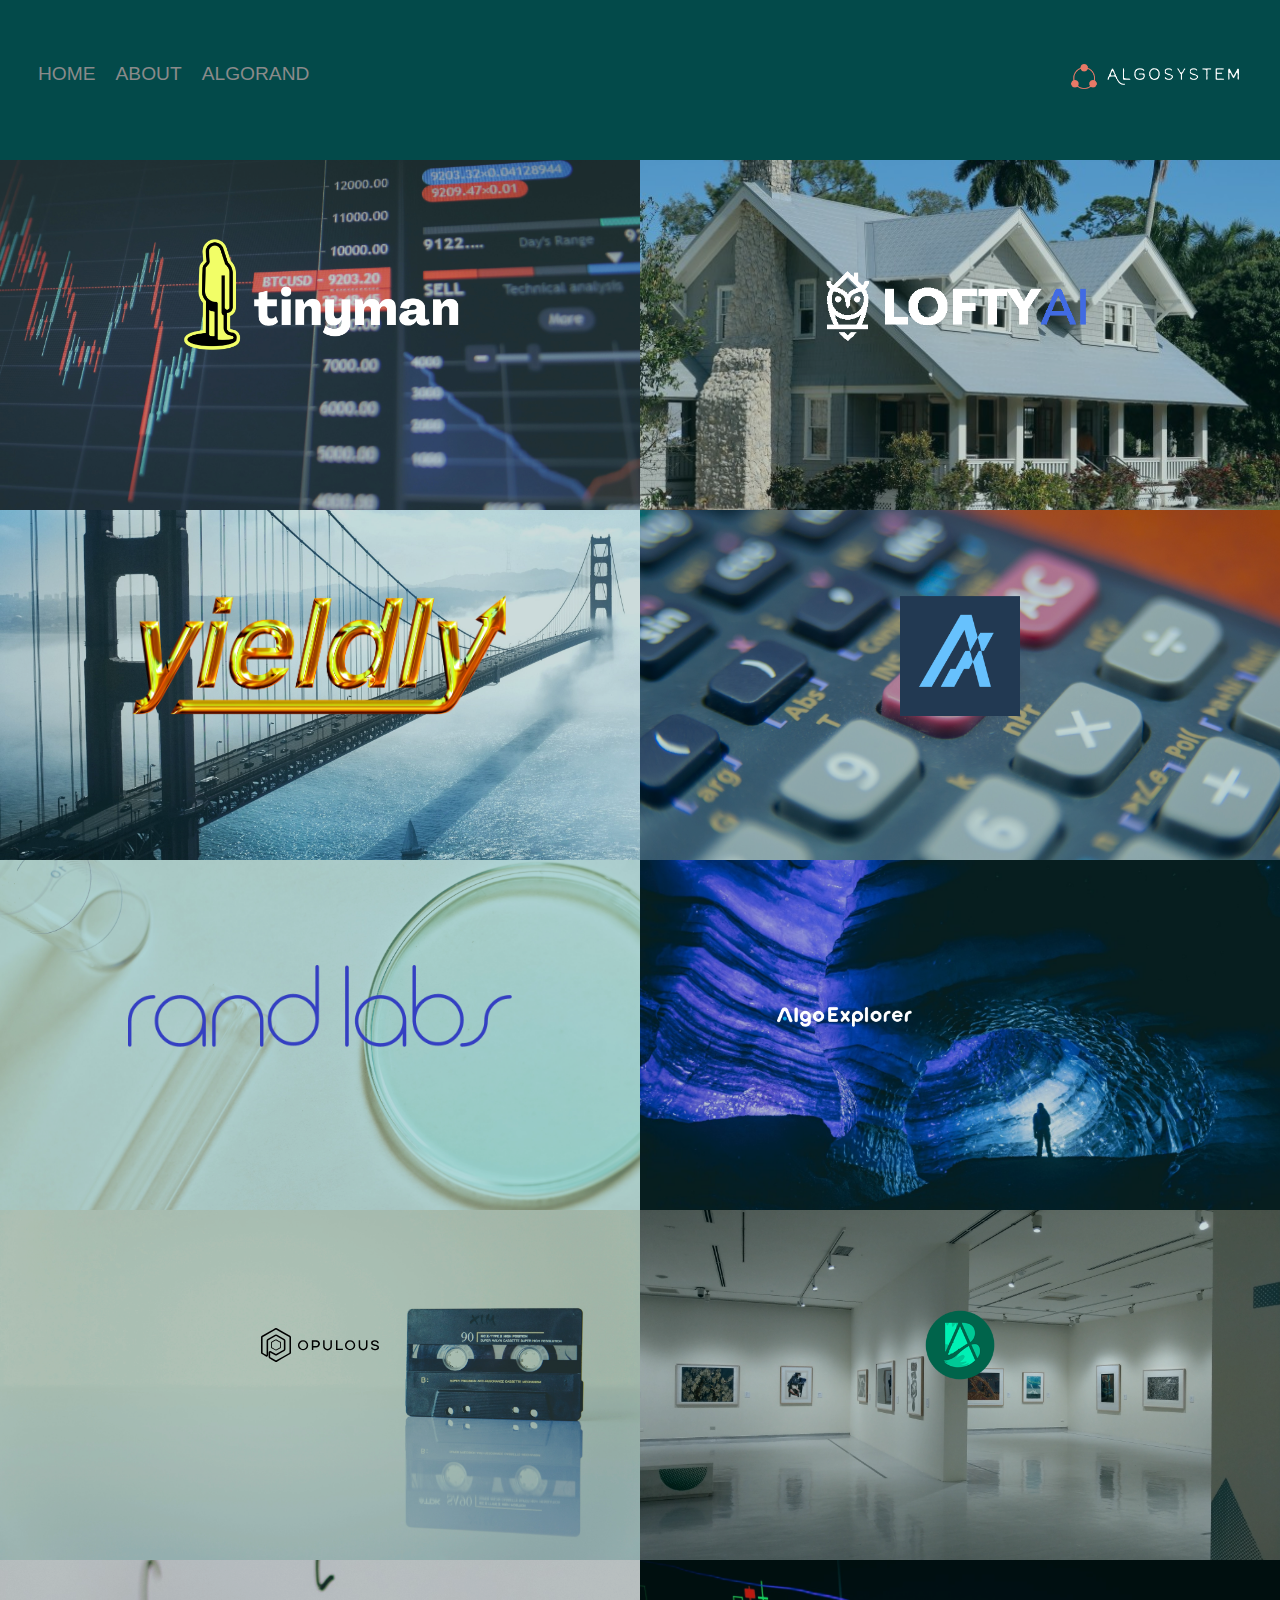
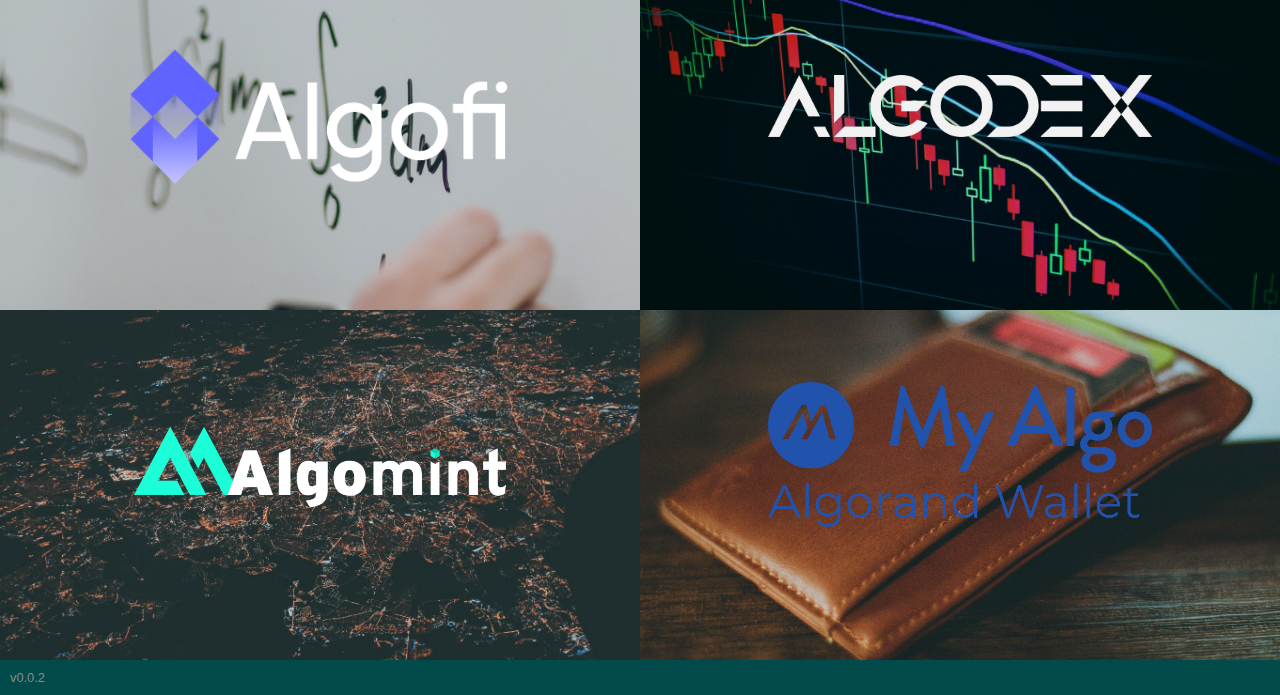
==== index.html @ 9c1c0b8f "base" ====
<!DOCTYPE html>
<html>
<head>
	<meta charset="utf-8" />
	<title>AlgoSystem</title>
	<meta name="viewport" content="width=device-width, initial-scale=1">
	<link rel="stylesheet" type="text/css" href="styles.css?version5">
</head>
<script async src="https://www.googletagmanager.com/gtag/js?id=UA-44751289-1"></script>
<script>
	window.dataLayer = window.dataLayer || [];
	function gtag(){dataLayer.push(arguments);}
	gtag('js', new Date());

	gtag('config', 'UA-44751289-1');
</script>
<body>
	<div class="container">
		<div class="nav-wrapper">
			<div class="left-side">
				<div class="nav-link-wrapper">
					<a href="index.html">Home</a>
				</div>
				
				<div class="nav-link-wrapper">
					<a href="about.html">About</a>
				</div>
					
				<div class="nav-link-wrapper">	
					<a href="https://algorand.com" target="_blank">Algorand</a>
				</div>
			</div>
		</div>
		
		<div class="right-side">
			<div class="brand">
				<img src="images\logos\algosystem\cover.png" width="350" alt="">
			</div>
		</div>
	</div>
	<br>
	<br>
	<div class="content-wrapper">
		<div class="portfolio-items-wrapper">
			<div class="portfolio-item-wrapper">
				<div class="portfolio-img-background" style="background-image:url(images/backgrounds/market.jpg">
				</div>
				<div class="img-text-wrapper">
					<div class="logo-wrapper">
						<a href="https://tinyman.org" target="_blank">
						<img src="images/logos/tinyman/tinyman_logo_white.png" width="200" alt="">
						</a>
					</div>
					<div class="subtitle">
						Tinyman is a decentralized trading protocol which utilizes the fast and secure framework of the Algorand blockchain, creating an open and safe marketplace for traders, liquidity providers, and developers.
					</div>
				</div>
			</div>
			<div class="portfolio-item-wrapper">
				<div class="portfolio-img-background" style="background-image:url(images/backgrounds/house.jpg">
				</div>
				<div class="img-text-wrapper">
					<div class="logo-wrapper">
						<a href="https://www.lofty.ai/" target="_blank">
						<img src="images/logos/lofty/loftylogo_whiteblue.png" width="200" alt="">
						</a>
					</div>
					<div class="subtitle">
						Become a direct owner of A.I. vetted real estate in 5 minutes and sell anytime.
					</div>
				</div>
			</div>
			<div class="portfolio-item-wrapper">
				<div class="portfolio-img-background" style="background-image:url(images/backgrounds/bridge.jpg">
				</div>
				<div class="img-text-wrapper">
					<div class="logo-wrapper">
						<a href="https://www.yieldly.finance" target="_blank">
						<img src="images/logos/yieldly/yieldly_3d_logo_01.png" width="200" alt="">
						</a>
					</div>
					<div class="subtitle">
						The world's first and only DeFi suite on Algorand. No-loss prize games. Multi-asset staking. Cross-chain swapping.  
					</div>
				</div>
			</div>
			<div class="portfolio-item-wrapper">
				<div class="portfolio-img-background" style="background-image:url(images/backgrounds/calc.jpg">
				</div>
				<div class="img-text-wrapper">
					<div class="logo-wrapper">
						<a href="https://algooptimizer.com/" target="_blank">
						<img src="images/logos/algooptimizer/logo.png" width="200" alt="">
						</a>
					</div>
					<div class="subtitle">
						Optimize staking rewards on Algorand by compounding rewards at the right time.
					</div>
				</div>
			</div>
			<div class="portfolio-item-wrapper">
				<div class="portfolio-img-background" style="background-image:url(images/backgrounds/lab.jpg">
				</div>
				<div class="img-text-wrapper">
					<div class="logo-wrapper">
						<a href="https://randlabs.io/" target="_blank">
						<img src="images/logos/randlabs/logo-blue-big.png" width="200" alt="">
						</a>
					</div>
					<div class="subtitle">
						Rand Labs is a blockchain development lab specialized in Algorand technology.
					</div>
				</div>
			</div>
			<div class="portfolio-item-wrapper">
				<div class="portfolio-img-background" style="background-image:url(images/backgrounds/cave.jpg">
				</div>
				<div class="img-text-wrapper">
					<div class="logo-wrapper" width="400">
						<a href="https://algoexplorer.io/" target="_blank">
						<img src="images/logos/algoexplorer/algoexplorer-logo.png" width="200" alt="">
						</a>
					</div>
					<div class="subtitle">
						Blockchain explorer for the Algorand blockchain.
					</div>
				</div>
			</div>
			<div class="portfolio-item-wrapper">
				<div class="portfolio-img-background" style="background-image:url(images/backgrounds/music2.jpg">
				</div>
				<div class="img-text-wrapper">
					<div class="logo-wrapper">
						<a href="https://opulous.org/" target="_blank">
						<img src="images/logos/opulous/opulous-logo-black.svg" width="200" alt="">
						</a>
					</div>
					<div class="subtitle">
						Opulous brings Decentralized Finance to the music industry, changing how artists access the funding they need and providing a launchpad for the first music copyright-backed NFTs.
					</div>
				</div>
			</div>
			<div class="portfolio-item-wrapper">
				<div class="portfolio-img-background" style="background-image:url(images/backgrounds/gallery.jpg">
				</div>
				<div class="img-text-wrapper">
					<div class="logo-wrapper">
						<a href="https://ab2.gallery" target="_blank">
						<img src="images/logos/ab2/banner-ab2.png" width="200" alt="">
						</a>
					</div>
					<div class="subtitle">
						AB2 Gallery is a decentralized marketplace for crypto art assets secured on the Algorand blockchain. It is a trustless, permissionless, and secure trading solution for artists and collectors in the Algorand Ecosystem.
					</div>
				</div>
			</div>
			<div class="portfolio-item-wrapper">
				<div class="portfolio-img-background" style="background-image:url(images/backgrounds/borrow.jpg">
				</div>
				<div class="img-text-wrapper">
					<div class="logo-wrapper">
						<a href="https://www.algofi.org/" target="_blank">
						<img src="images/logos/algofi/algofi.png" width="200" alt="">
						</a>
					</div>
					<div class="subtitle">
						Fast, low-cost lending market on the Algorand blockchain.
					</div>
				</div>
			</div>
			<div class="portfolio-item-wrapper">
				<div class="portfolio-img-background" style="background-image:url(images/backgrounds/market2.jpg">
				</div>
				<div class="img-text-wrapper">
					<div class="logo-wrapper">
						<a href="https://about.algodex.com" target="_blank">
						<img src="images/logos/algodex/logo-inline-dark-transparent@2x.png" width="200" alt="">
						</a>
					</div>
					<div class="subtitle">
						Algodex is a highly decentralized exchange with the orderbook completely on the Algorand blockchain itself.
					</div>
				</div>
			</div>
			<div class="portfolio-item-wrapper">
				<div class="portfolio-img-background" style="background-image:url(images/backgrounds/network.jpg">
				</div>
				<div class="img-text-wrapper">
					<div class="logo-wrapper">
						<a href="https://www.algomint.io/" target="_blank">
						<img src="images/logos/algomint/algomint-logo.png" width="200" alt="">
						</a>
					</div>
					<div class="subtitle">
						Building interoperability for the next generation of blockchains.
					</div>
				</div>
			</div>
			<div class="portfolio-item-wrapper">
				<div class="portfolio-img-background" style="background-image:url(images/backgrounds/wallet.jpg">
				</div>
				<div class="img-text-wrapper">
					<div class="logo-wrapper">
						<a href="https://wallet.myalgo.com/" target="_blank">
						<img src="images/logos/myalgo/algo-wallet.png" width="200" alt="">
						</a>
					</div>
					<div class="subtitle">
						My Algo is an Algorand Wallet allowing you to freely interact with the Algorand blockchain.
					</div>
				</div>
			</div>
		</div>
	</div>

</body>
<footer>
	<div class="version">
		v0.0.2
	</div>
</footer>
<script>
	const portfolioItems = document.querySelectorAll('.portfolio-item-wrapper')
	
	portfolioItems.forEach(portfolioItem => {
		portfolioItem.addEventListener('mouseover', () => {
			portfolioItem.childNodes[1].classList.add('img-darken');
		})
		portfolioItem.addEventListener('mouseout', () => {
			portfolioItem.childNodes[1].classList.remove('img-darken');
		})
	})
</script>
</html>
---- styles.css ----
body {
	margin: 0px;
	background-color: #034A4A;
	height: 100%
}

.nav-wrapper {
	display: flex;
	justify-content: space-between;
	padding: 38px;
}

.left-side {
	display: flex;
}

.nav-wrapper > .left-side > div {
	margin-right: 20px;
	margin-top: 34px;
	text-transform: uppercase;
}

.nav-link-wrapper {
	font: 0.8em "Fira Sans", sans-serif;
	font-weight: 400;
	border-bottom: 1px solid transparent;
	transition: border-bottom 0.5s;
}

.nav-link-wrapper a {
	color: #8a8a8a;
	text-decoration: none;
	transition: color 0.5s;
}

.nav-link-wrapper:hover {
	border-bottom: 1px solid black;
}

.nav-link-wrapper a:hover {
	color: black;
}

.right-side {
	position: absolute;
	right: 0%;
	top: 0
}

.text-block {
	font: 1.2em "Fira Sans", sans-serif;
	display: flex;
	padding: 38px;
	color: #8a8a8a;
}

.contacts {
	display: flex;
	justify-content: center;
	margin: 50px;
}

.contacts img {
	padding: 10px;
}

.portfolio-items-wrapper {
	display: grid;
	margin: 0 auto;
}

.brand img {
	width: 150px;
	padding-top: 45px;
}

@media (min-width: 900px) {
  .portfolio-items-wrapper { grid-template-columns: repeat(2, 1fr); }
  .img-text-wrapper { padding-left: 0px; padding-right: 0px; }
  .brand img {width: 250px; padding-top: 25px; }
  .nav-wrapper > .left-side > div {	margin-top: 25px; }
  .nav-link-wrapper {font: 1.2em "Fira Sans", sans-serif;}
  .contacts img {padding: 50px;}
}

@media (min-width: 1500px) {
  .portfolio-items-wrapper { grid-template-columns: repeat(3, 1fr); }
  .img-text-wrapper { padding-left: 100px; padding-right: 100px; }
  .brand img {width: 350px; padding-top: 0px;}
  .nav-wrapper > .left-side > div {	margin-top: 25px; }
  .nav-link-wrapper {font: 1.2em "Fira Sans", sans-serif;}
  .contacts img {padding: 50px;}
}

.portfolio-item-wrapper {
	position: relative;
}

.portfolio-img-background {
	height: 350px;
	width: 100%;
	background-size: cover;
	background-position: center;
	background-repeat: no-repeat;
	opacity: 0.8;
	grid-column: span 1;
}

.img-text-wrapper {
	position: absolute;
	top: 0;
	display: flex;
	flex-direction: column;
	justify-content: center;
	align-items: center;
	height: 100%;
	text-align: center;
}

.logo-wrapper img {
	width: 60%;
	margin-bottom: 10px;
}

.img-text-wrapper .subtitle {
	transition: 1s;
	font-weight: 600;
	font: 1.2em "Fira Sans", sans-serif;
	color: transparent;
	cursor: default;
}

.img-text-wrapper:hover .subtitle {
	font-weight: 600;
	font: 1.2em "Fira Sans", sans-serif;
	color: #8a8a8a;
}

.img-darken {
	transition: 1s;
	filter: brightness(10%);
}

.version {
	margin-top: 10px;
	margin-left: 10px;
	margin-bottom: 10px;
	font: 0.8em "Fira Sans", sans-serif;
	color: #8a8a8a;
}

::-webkit-scrollbar {
  width: 10px;
}

/* Track */
::-webkit-scrollbar-track {
  background: #f1f1f1;
}

/* Handle */
::-webkit-scrollbar-thumb {
  background: #888;
}

/* Handle on hover */
::-webkit-scrollbar-thumb:hover {
  background: #555;
}
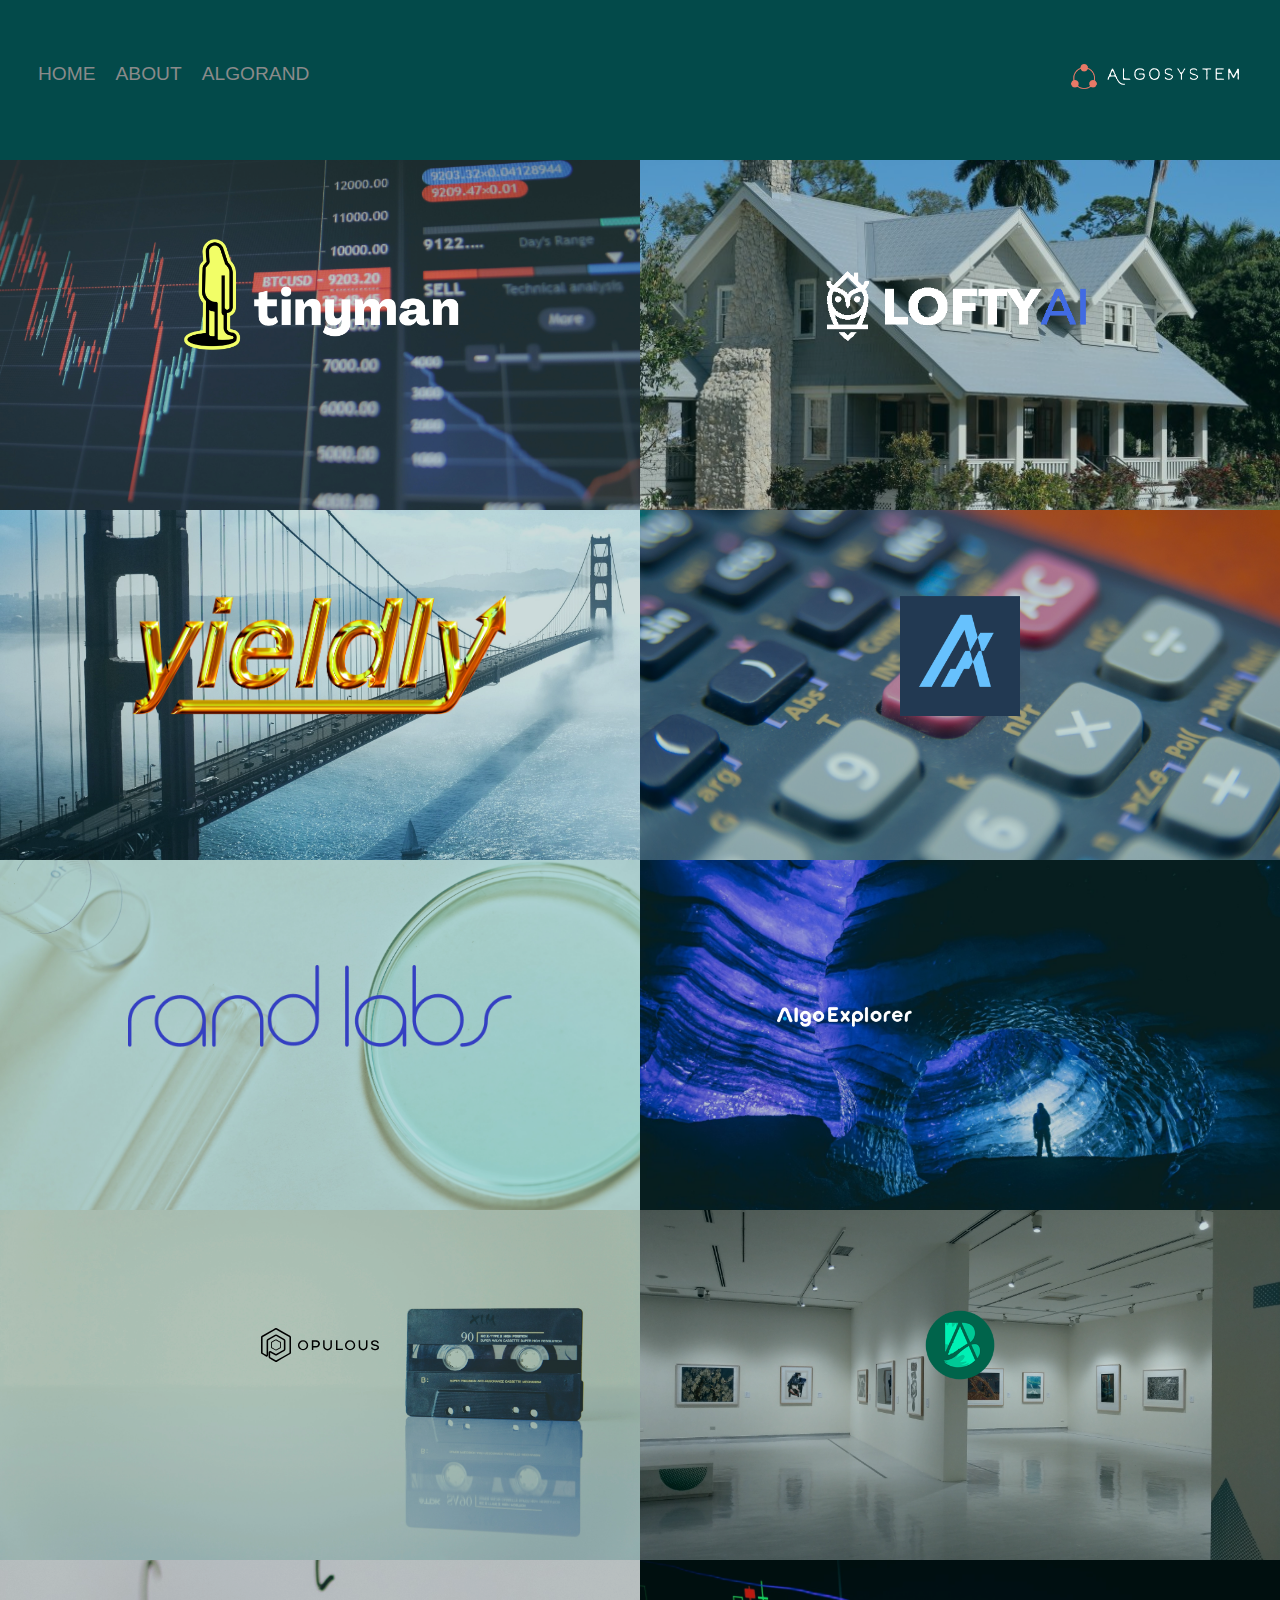
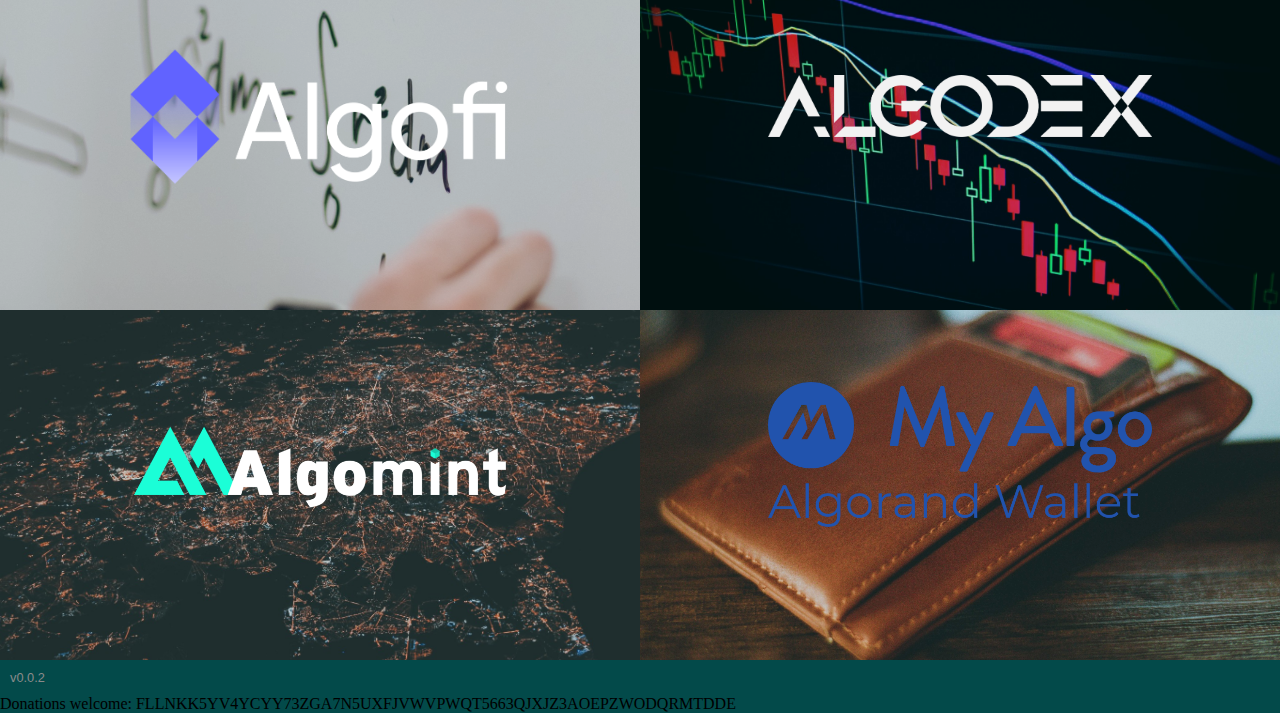
==== commit 3ee9cd67: "development" ====
--- a/index.html
+++ b/index.html
@@ -218,6 +218,9 @@
 	<div class="version">
 		v0.0.2
 	</div>
+	<div class="donations">
+		Donations welcome: FLLNKK5YV4YCYY73ZGA7N5UXFJVWVPWQT5663QJXJZ3AOEPZWODQRMTDDE
+	</div>
 </footer>
 <script>
 	const portfolioItems = document.querySelectorAll('.portfolio-item-wrapper')
--- a/styles.css
+++ b/styles.css
@@ -149,6 +149,15 @@
 	color: #8a8a8a;
 }
 
+.donation {
+	text-align:  right;
+	margin-top: 10px;
+	margin-right: 10px;
+	margin-bottom: 10px;
+	font:  0.8em "Fira Sans", sans-serif;
+	color:  #8a8a8a;
+}
+
 ::-webkit-scrollbar {
   width: 10px;
 }
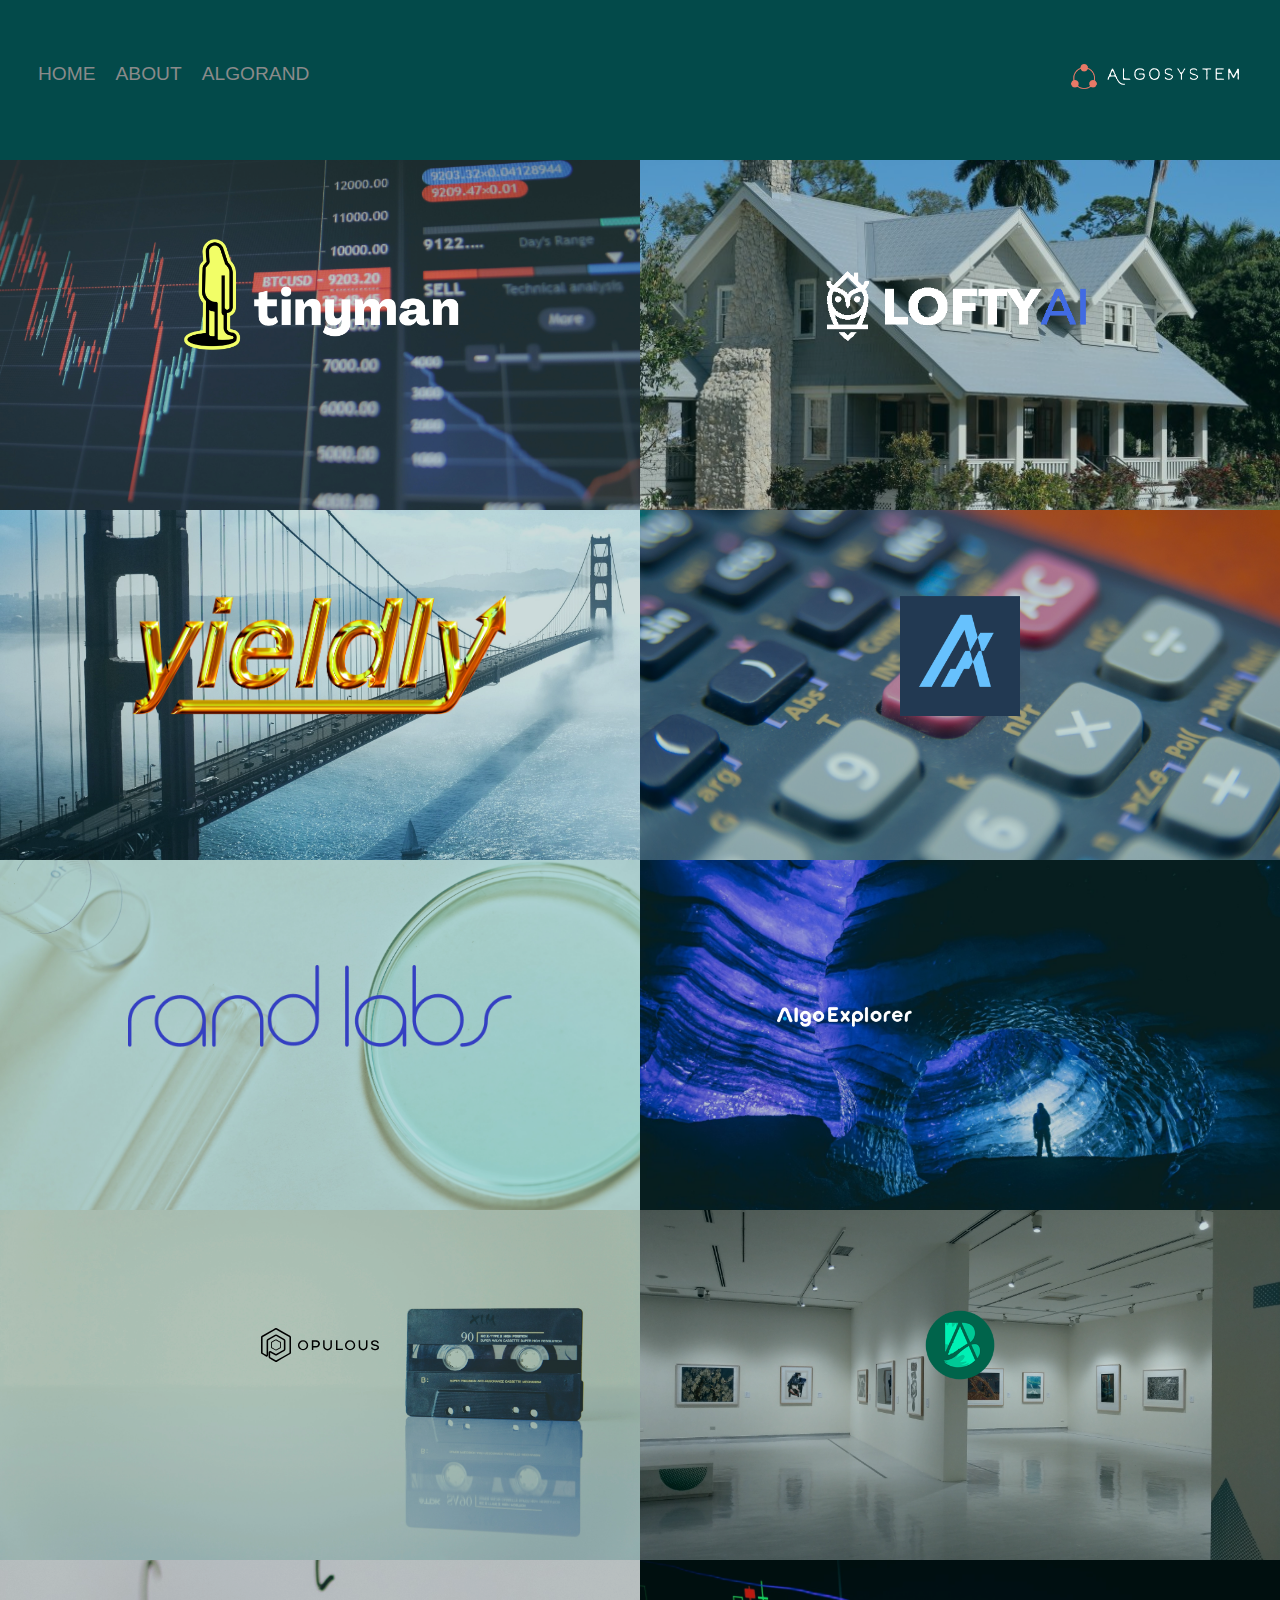
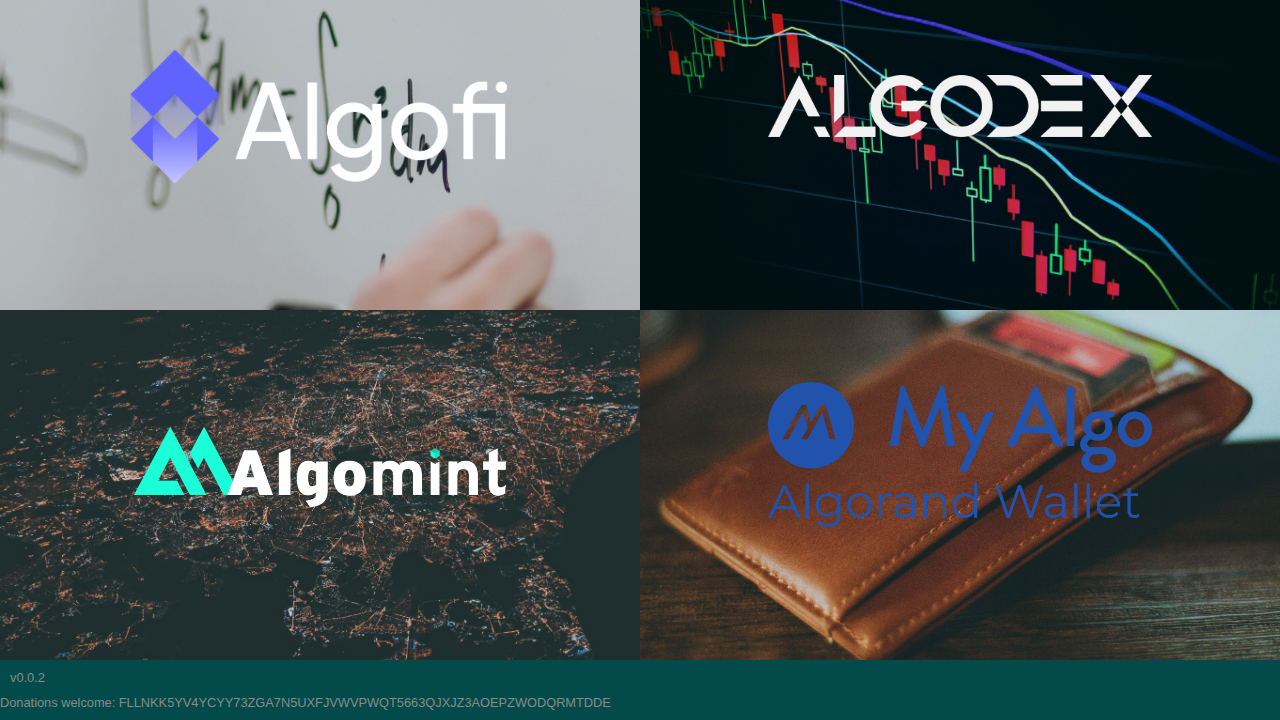
==== commit c4cc2ed3: "typo" ====
--- a/index.html
+++ b/index.html
@@ -218,7 +218,7 @@
 	<div class="version">
 		v0.0.2
 	</div>
-	<div class="donations">
+	<div class="donation">
 		Donations welcome: FLLNKK5YV4YCYY73ZGA7N5UXFJVWVPWQT5663QJXJZ3AOEPZWODQRMTDDE
 	</div>
 </footer>
--- a/styles.css
+++ b/styles.css
@@ -150,9 +150,8 @@
 }
 
 .donation {
-	text-align:  right;
+	right: 0%;
 	margin-top: 10px;
-	margin-right: 10px;
 	margin-bottom: 10px;
 	font:  0.8em "Fira Sans", sans-serif;
 	color:  #8a8a8a;
